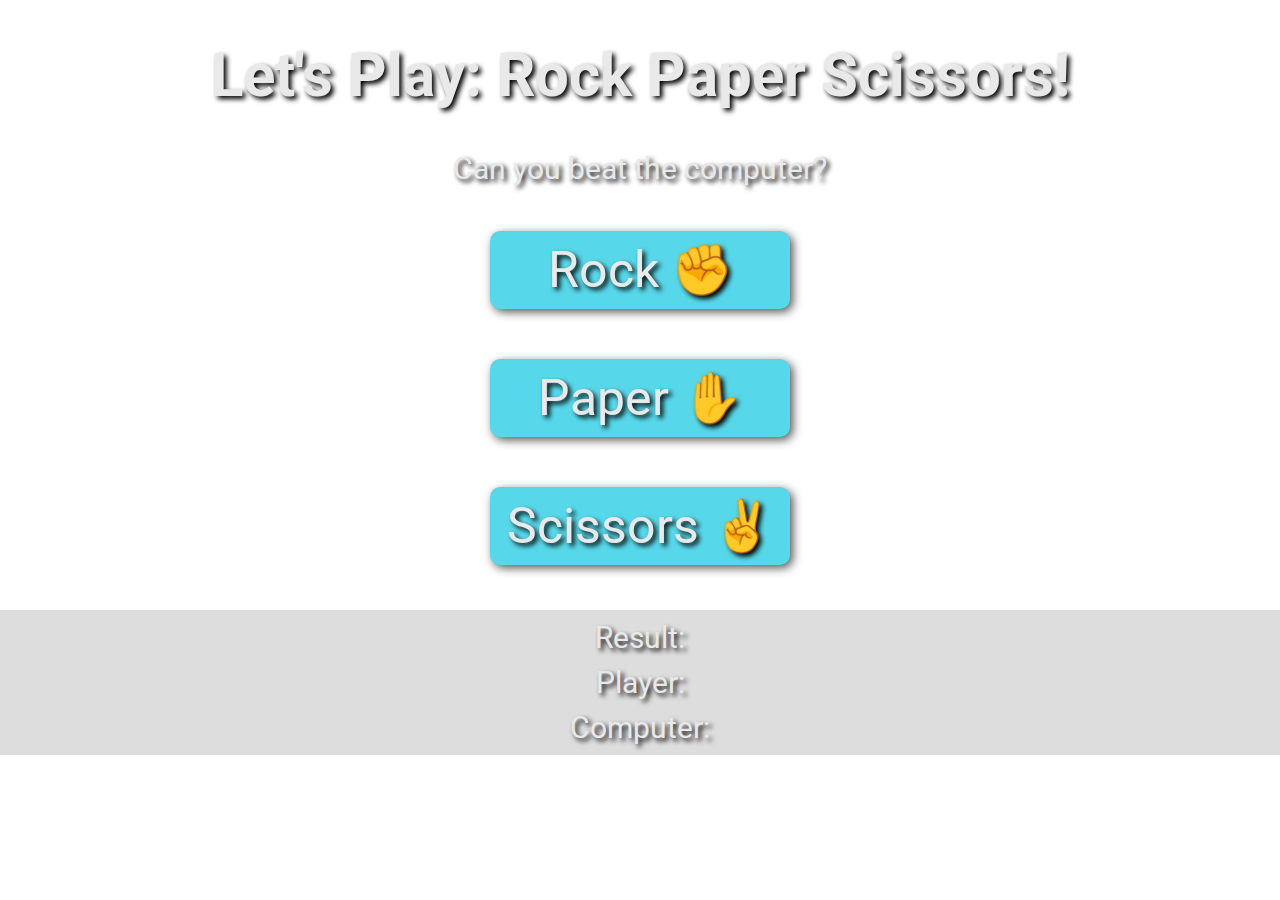
==== rock-paper-scissors/index.html @ 7b6f38fd "completed rock paper scissors game" ====
<!DOCTYPE html>
<html lang="en">
<head>
    <meta charset="UTF-8">
    <meta name="viewport" content="width=device-width, initial-scale=1.0">
    <title>Rock Paper Scissors</title>
    <link rel="stylesheet" href="style.css">
    
</head>
<body>
    <div class="title"> 
        <h1 class="game-title">Let's Play: Rock Paper Scissors!</h1>
        <p class="game-intro">Can you beat the computer?</p>
    </div>
    <div class="game-container">
        <!-- <div class="emoji-container">
            <span class="emoji">✊</span>
            <span class="emoji">✋</span>
            <span class="emoji">✌️</span>
        </div> -->
        <div class="selection-container">
            <button class="button-choice" data-select="rock">Rock ✊</button>
            <button class="button-choice" data-select="paper">Paper ✋</button>
            <button class="button-choice" data-select="scissors">Scissors ✌️</button>
        </div>
    </div>
    <div class="result">
        <span class="result-text">Result: </span>
        <span class="player-text">Player: </span>
        <span class="computer-text">Computer: </span>
    </div>
</body>
<script src="script.js"></script>
</html>
---- rock-paper-scissors/style.css ----
@import url('https://fonts.googleapis.com/css2?family=Cedarville+Cursive&family=Homemade+Apple&family=Montserrat:wght@500;600&family=Poppins:wght@400;500;600;700&family=Roboto:wght@500&family=Ubuntu:wght@700&display=swap');

* {
    box-sizing: border-box;
    font-family: "Roboto";
    color:rgb(233, 233, 233);
    text-shadow: 3px 3px 5px black;
    /* border: 1px red solid; */
}

html, body {
    margin: 0px;
    padding: 0px;
    background-color: #efefef;
    background: url(./image/rock-paper-scissors.jpg) no-repeat center;
    background-attachment: fixed;
    background-size: cover;
    
}

.title {
    text-align: center;
    margin-bottom: 5vh;
    font-size: 30px;
}
.game-container {
    display: flex;
    justify-content: center;
    gap: 5vh;
}
/* .emoji-container {
    display: flex;
    flex-direction: column;
    justify-content: space-around;
    gap: 50px;
}
.emoji {
    text-align: center;
    font-size: 50px;
} */

.selection-container {
    display: flex;
    flex-direction: column;
    justify-content: space-around;
    gap: 50px;
}

.button-choice {
    font-size: 50px;
    border-radius: 10px;
    border: 0px;
    padding: 10px;
    width: 300px;
    background-color: #57d8ea;
    transition: transform 0.3s ease;
    cursor: pointer;
    box-shadow: rgb(85, 85, 85) 3px 3px 10px;
    
}

.button-choice:hover {
    transform: scale(1.1);
}

.button-choice:active{
    background-color: #a3a3a3;
}

.result {
    display: flex;
    justify-content: center;
    flex-direction: column;
    align-items: center;
    gap: 10px;
    font-size: 30px;
    margin: 5vh 0 5vh 0;
    background-color: rgba(85,85,85, 0.2);
    padding: 10px;
    /* width: 400px; */
}
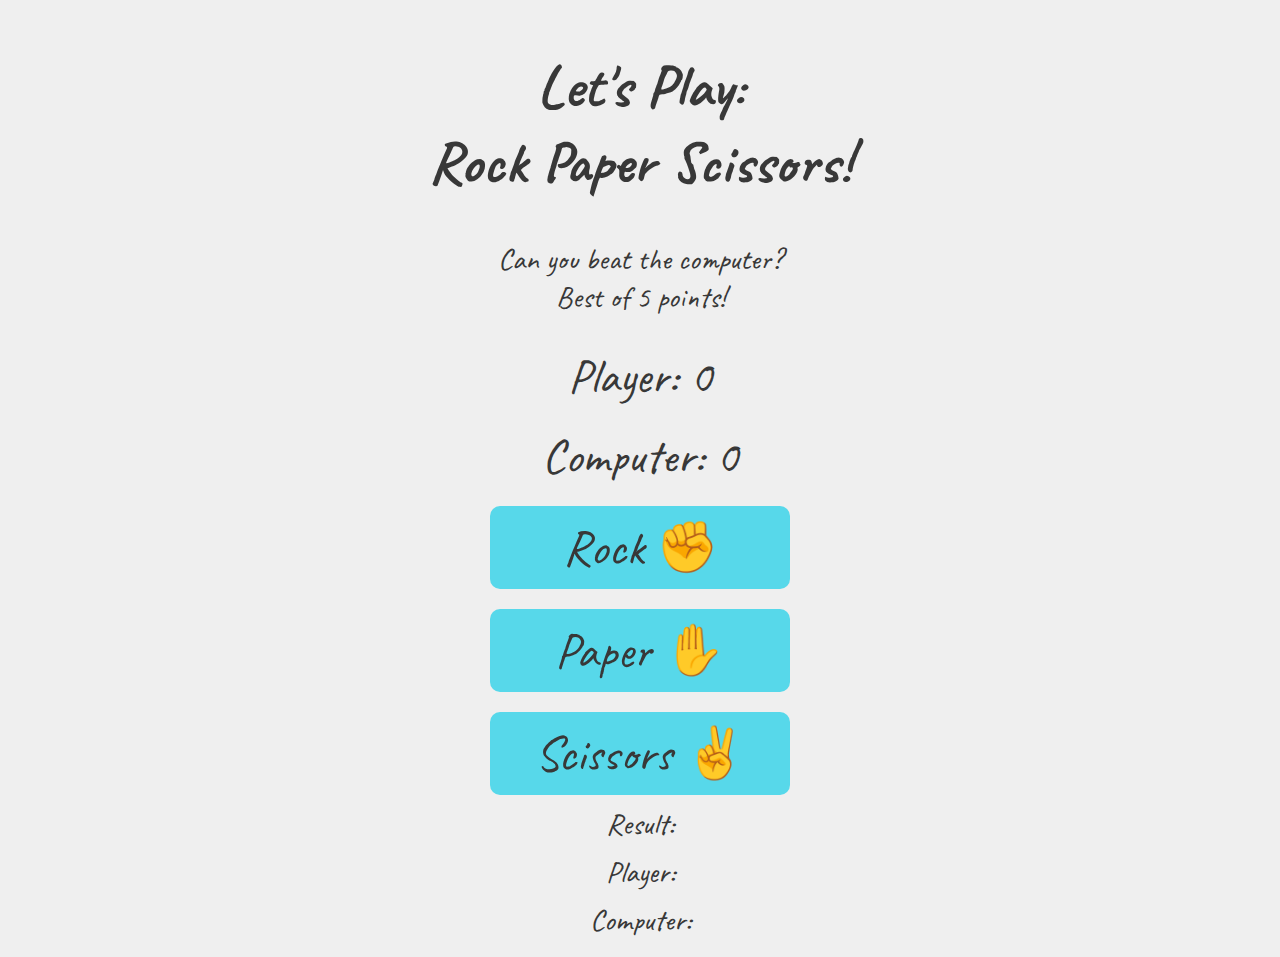
==== commit e3a863f7: "modified appearance and added score count" ====
--- a/rock-paper-scissors/index.html
+++ b/rock-paper-scissors/index.html
@@ -9,22 +9,26 @@
 </head>
 <body>
     <div class="title"> 
-        <h1 class="game-title">Let's Play: Rock Paper Scissors!</h1>
-        <p class="game-intro">Can you beat the computer?</p>
+        <h1 class="game-title">Let's Play:<br>Rock Paper Scissors!</h1>
+        <p class="game-intro">Can you beat the computer?<br>
+                                Best of 5 points!</p>
     </div>
     <div class="game-container">
-        <!-- <div class="emoji-container">
-            <span class="emoji">✊</span>
-            <span class="emoji">✋</span>
-            <span class="emoji">✌️</span>
-        </div> -->
-        <div class="selection-container">
+        <div class="selection-container-2">
+            <div class="player-score">
+                <span>Player: </span>
+                <span id="player-score">0</span>
+            </div>
+            <div class="computer-score">
+                <span>Computer: </span>
+                <span id="computer-score">0</span>
+            </div>
             <button class="button-choice" data-select="rock">Rock ✊</button>
             <button class="button-choice" data-select="paper">Paper ✋</button>
             <button class="button-choice" data-select="scissors">Scissors ✌️</button>
         </div>
     </div>
-    <div class="result">
+    <div class="result" id="result">
         <span class="result-text">Result: </span>
         <span class="player-text">Player: </span>
         <span class="computer-text">Computer: </span>
--- a/rock-paper-scissors/style.css
+++ b/rock-paper-scissors/style.css
@@ -1,49 +1,42 @@
 @import url('https://fonts.googleapis.com/css2?family=Cedarville+Cursive&family=Homemade+Apple&family=Montserrat:wght@500;600&family=Poppins:wght@400;500;600;700&family=Roboto:wght@500&family=Ubuntu:wght@700&display=swap');
-
+@import url('https://fonts.googleapis.com/css2?family=Caveat:wght@500&family=Pixelify+Sans:wght@500;700&family=Poppins:wght@700&display=swap');
 * {
     box-sizing: border-box;
-    font-family: "Roboto";
-    color:rgb(233, 233, 233);
-    text-shadow: 3px 3px 5px black;
+    font-family: "Caveat";
+    color:rgb(56, 56, 56);
     /* border: 1px red solid; */
 }
 
-html, body {
+html {
     margin: 0px;
     padding: 0px;
     background-color: #efefef;
-    background: url(./image/rock-paper-scissors.jpg) no-repeat center;
-    background-attachment: fixed;
-    background-size: cover;
-    
+}
+
+body {
+    display: flex;
+    flex-direction: column;
+    align-items: center;
 }
 
 .title {
     text-align: center;
-    margin-bottom: 5vh;
     font-size: 30px;
 }
 .game-container {
     display: flex;
     justify-content: center;
-    gap: 5vh;
+    gap: 3vh;
 }
-/* .emoji-container {
+.player-score, .computer-score {
+    font-size: 3rem;
+}
+.selection-container-2 {
     display: flex;
     flex-direction: column;
     justify-content: space-around;
-    gap: 50px;
-}
-.emoji {
-    text-align: center;
-    font-size: 50px;
-} */
-
-.selection-container {
-    display: flex;
-    flex-direction: column;
-    justify-content: space-around;
-    gap: 50px;
+    align-items: center;
+    gap: 20px;
 }
 
 .button-choice {
@@ -55,16 +48,11 @@
     background-color: #57d8ea;
     transition: transform 0.3s ease;
     cursor: pointer;
-    box-shadow: rgb(85, 85, 85) 3px 3px 10px;
     
 }
 
-.button-choice:hover {
-    transform: scale(1.1);
-}
-
 .button-choice:active{
-    background-color: #a3a3a3;
+    background-color: #93e5f0;
 }
 
 .result {
@@ -74,8 +62,7 @@
     align-items: center;
     gap: 10px;
     font-size: 30px;
-    margin: 5vh 0 5vh 0;
-    background-color: rgba(85,85,85, 0.2);
     padding: 10px;
-    /* width: 400px; */
+    border-radius: 20px;
+    max-width: 60%;
 }
